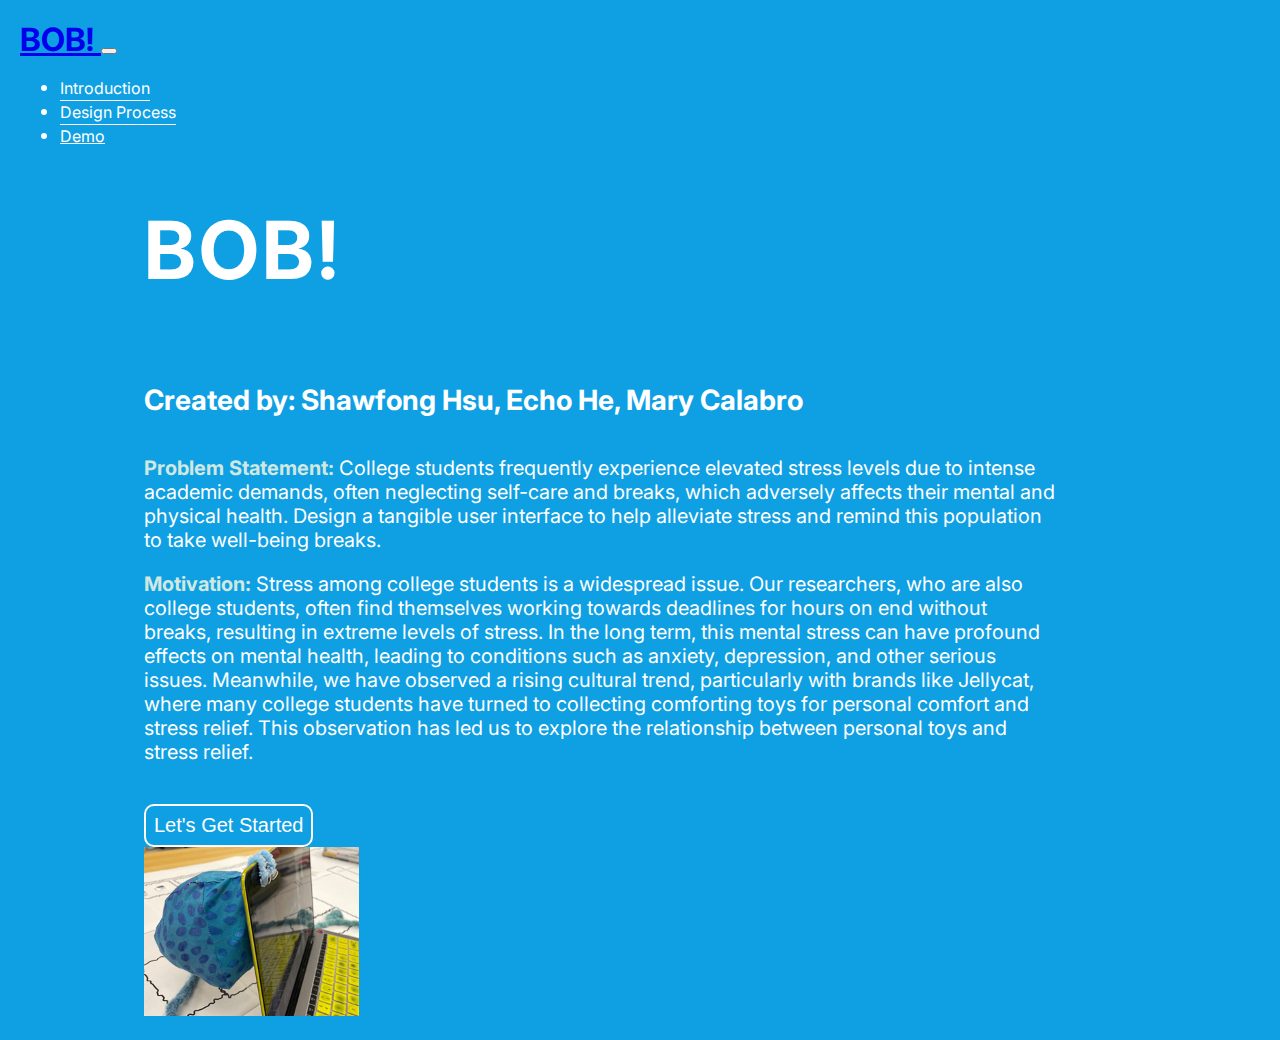
==== index.html @ 3f46c28d "Add files via upload" ====
<!DOCTYPE html>
<html lang="en">
    <head>
        <meta charset="utf-8">
        <meta name="viewport" content="width=device-width, initial-scale=1">
        <link href="https://cdn.jsdelivr.net/npm/bootstrap@5.3.0-alpha1/dist/css/bootstrap.min.css" rel="stylesheet" integrity="sha384-GLhlTQ8iRABdZLl6O3oVMWSktQOp6b7In1Zl3/Jr59b6EGGoI1aFkw7cmDA6j6gD" crossorigin="anonymous">
        <link href="https://fonts.googleapis.com/css?family=Inter" rel="stylesheet">
        <link href="https://fonts.googleapis.com/css?family=Source+Code+Pro" rel="stylesheet">
        <link href="style.css" rel="stylesheet">
        <title>Bob</title>
    </head>

    <body>
        <!--NAVBAR-->
        <nav class="navbar navbar-dark navbar-expand-lg">
            <div class="container-fluid">
                <a class="navbar-brand mb-auto" href="index.html">
                    BOB!
                </a>
                <button class="navbar-toggler" type="button" data-bs-toggle="collapse" data-bs-target="#navbarNav" aria-controls="navbarNav" aria-expanded="false" aria-label="Toggle navigation">
                    <span class="navbar-toggler-icon"></span>
                </button>
                <div class="collapse navbar-collapse" id="navbarNav">
                    <ul class="navbar-nav nav-pills ms-auto mb-auto">
                        <li class="nav-item">
                            <a class="nav-link active" aria-current="page" href="index.html">Introduction</a>
                        </li>
                        <li class="nav-item">
                            <a class="nav-link active" aria-current="page" href="designProcess.html">Design Process</a>
                        </li>
                        <li class="nav-item">
                            <a class="nav-link" aria-current="page" href="demo.html">Demo</a>
                        </li>
                    </ul>
                </div>
            </div>
        </nav>
     
        
    <div class="container">
        <div class = 'row d-flex align-items-center justify-content-sm-center'>
            <div class = "col-sm" >
                <h1 class="heading">BOB!</h1>
                <h2 style="padding-top: 2rem; padding-bottom: 1rem;">Created by: Shawfong Hsu, Echo He, Mary Calabro
                </h2>
                <p><span class="accent">Problem Statement:</span> College students frequently experience elevated stress levels due to intense academic demands, often neglecting self-care and breaks, which adversely affects their mental and physical health. Design a tangible user interface to help alleviate stress and remind this population to take well-being breaks.
                </p>
                <p><span class="accent">Motivation:</span> Stress among college students is a widespread issue. Our researchers, who are also college students, often find themselves working towards deadlines for hours on end without breaks, resulting in extreme levels of stress. In the long term, this mental stress can have profound effects on mental health, leading to conditions such as anxiety, depression, and other serious issues. Meanwhile, we have observed a rising cultural trend, particularly with brands like Jellycat, where many college students have turned to collecting comforting toys for personal comfort and stress relief. This observation has led us to explore the relationship between personal toys and stress relief.
                </p>
                <a href="designProcess.html">
                    <button class="startButton" style="padding: 0.5rem;">Let's Get Started</button>
                </a>
            
            </div>
            <div class = 'col-sm-4'>
                <img class="img-responsive" src="bob.png"  alt="bob">
            </div>
        </div>
    </div>
    

<!--
            <h1>HEADING ONE</h1>
            <h2>HEADING TWO</h2>
            <h3>HEADING THREE</h3>
            <h4>SUBTITLE</h4>
            <p>Body text.</p>
-->

        </div>
  
        <script src="https://cdn.jsdelivr.net/npm/bootstrap@5.3.0-alpha1/dist/js/bootstrap.bundle.min.js" integrity="sha384-w76AqPfDkMBDXo30jS1Sgez6pr3x5MlQ1ZAGC+nuZB+EYdgRZgiwxhTBTkF7CXvN" crossorigin="anonymous"></script>
    </body>
</html>
---- style.css ----
@import url('https://fonts.googleapis.com/css2?family=Inter:wght@100;200;300;400;500;600;700;800;900&display=swap');

html body {
    background-color: #0fa0e3;
    color: white;
    padding: 0.75rem;
    font-family: 'Inter', sans-serif;
}

/* FONTS */

h1 {
    font-size: 32px;
    font-weight: bold;
    letter-spacing: 0.2rem;
}

h2 {
    font-size: 28px;
}

.heading {
    font-weight: bold;
    font-size: 80px;
}

.heading-img{
    text-align: center;
    width: 150px;
}

.subheading {
    display: block;
    margin-top: 2rem;
    font-weight: bold;
    font-size: 30px;
    letter-spacing:0.1rem;
    color: #D1E8E2;
}

p {
    font-size:20px; 
}

li {
    font-size: 20px;
}

.accent {
    color: #D1E8E2;
    font-weight: bold;
}

.text-align {
    text-align: center;
}
/* BODY STYLE */
.container {
    margin: 10%;
    margin-top: 2rem;
    padding-right: 5rem;
    margin-bottom: 0;
}

/* NAVBAR STYLE */
.navbar-brand {
    font-weight: bolder;
    font-size: 32px;
}

.nav-link {
    color: white;
    font-size: 16px;
}

.nav-pills .nav-link.active {
    background-color: #0fa0e3;
    text-decoration: underline;
    text-underline-offset: 6px;
}

.dropdown-toggle.show, .nav-link.dropdown-toggle.active.show {
    background-color: #D1E8E2;
    color: black;
    text-decoration: none;
}

.dropdown-menu {
    border: none;
}

.navbar-collapse.show .nav-link {
    padding-left: 1rem;
}

/* ELEMENTS */
.startButton {
    font-size: 20px;
    background-color: #0fa0e3;
    color: white;
    border: 2px solid white;
    margin-top: 20px;
    text-align: center;
    border-radius: 10px;
    cursor: pointer;
    transition: background-color 0.3s, color 0.3s;
}

.startButton:hover {
    background-color: #89C6FF;
    border: none;
    font-weight: bold;
}

hr {
    margin: 1.5rem 0;
    width: 85%;
    margin-left: auto;
    margin-right: auto;
}

#pWithGraph{
    margin-left: 0px;
    margin-right: 0px;
}

.nextButton {  
    position: absolute;
    background-color: #0fa0e3;
    color: white;
    border: 2px solid white;
    margin-bottom: 20px;
    text-align: center;
    border-radius: 10px;
    cursor: pointer;
    transition: background-color 0.3s, color 0.3s;
    padding: 0.25rem 0.5rem;
}

.nextButton:hover {
    background-color: #89C6FF;
    border: 2px solid #c1e0fd;
    font-weight: bold;
}

.center-button {
    display: block;
    text-align: center;
    padding-bottom: 20px;
    margin-bottom: 5%;
}

/*
primary color (green): #6fb062
secondary color: #95c4ef
accents (yellow): #ffde2b
accents (blue): #89C6FF
*/
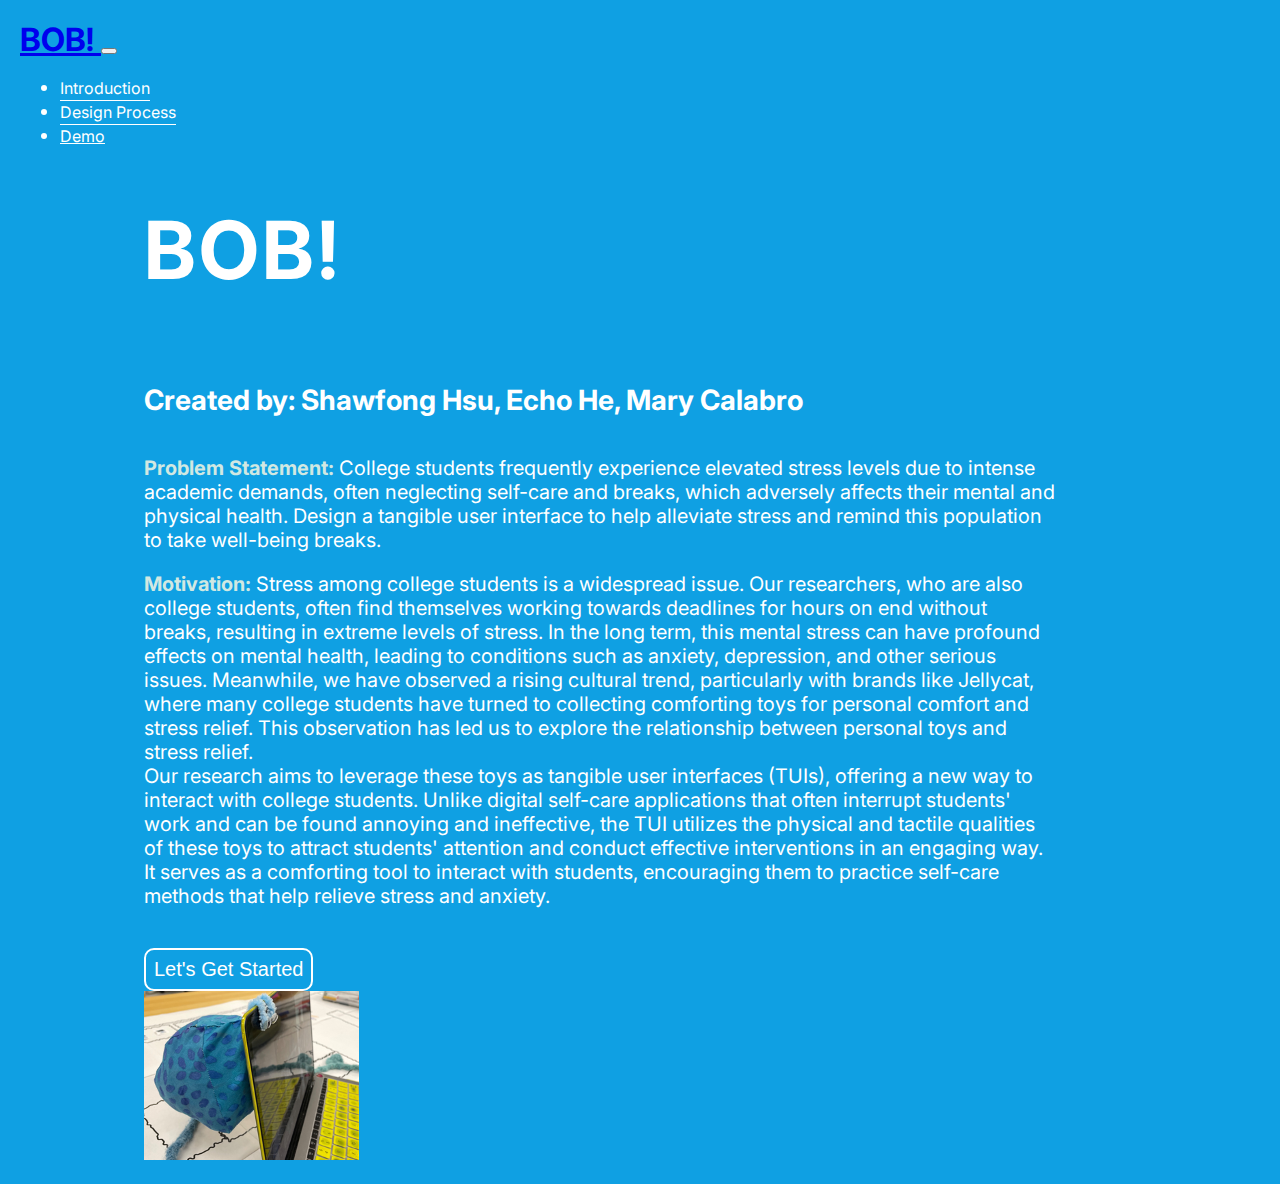
==== commit 9169a011: "index" ====
--- a/index.html
+++ b/index.html
@@ -45,7 +45,8 @@
                 </h2>
                 <p><span class="accent">Problem Statement:</span> College students frequently experience elevated stress levels due to intense academic demands, often neglecting self-care and breaks, which adversely affects their mental and physical health. Design a tangible user interface to help alleviate stress and remind this population to take well-being breaks.
                 </p>
-                <p><span class="accent">Motivation:</span> Stress among college students is a widespread issue. Our researchers, who are also college students, often find themselves working towards deadlines for hours on end without breaks, resulting in extreme levels of stress. In the long term, this mental stress can have profound effects on mental health, leading to conditions such as anxiety, depression, and other serious issues. Meanwhile, we have observed a rising cultural trend, particularly with brands like Jellycat, where many college students have turned to collecting comforting toys for personal comfort and stress relief. This observation has led us to explore the relationship between personal toys and stress relief.
+                <p><span class="accent">Motivation:</span> Stress among college students is a widespread issue. Our researchers, who are also college students, often find themselves working towards deadlines for hours on end without breaks, resulting in extreme levels of stress. In the long term, this mental stress can have profound effects on mental health, leading to conditions such as anxiety, depression, and other serious issues. Meanwhile, we have observed a rising cultural trend, particularly with brands like Jellycat, where many college students have turned to collecting comforting toys for personal comfort and stress relief. This observation has led us to explore the relationship between personal toys and stress relief.<br>
+                Our research aims to leverage these toys as tangible user interfaces (TUIs), offering a new way to interact with college students. Unlike digital self-care applications that often interrupt students' work and can be found annoying and ineffective, the TUI utilizes the physical and tactile qualities of these toys to attract students' attention and conduct effective interventions in an engaging way. It serves as a comforting tool to interact with students, encouraging them to practice self-care methods that help relieve stress and anxiety.
                 </p>
                 <a href="designProcess.html">
                     <button class="startButton" style="padding: 0.5rem;">Let's Get Started</button>
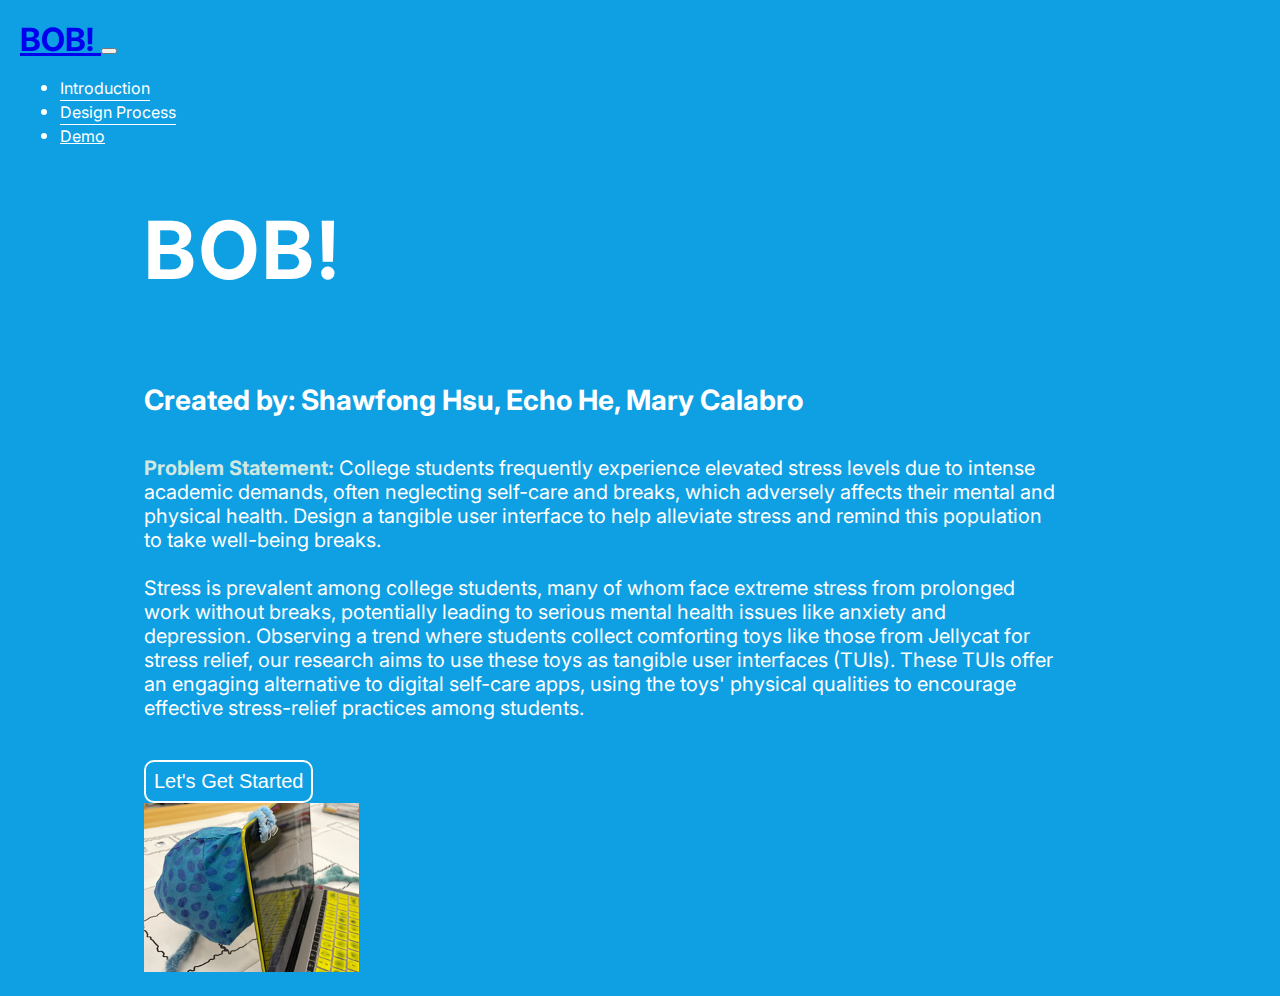
==== commit 4bd75dcb: "index" ====
--- a/index.html
+++ b/index.html
@@ -44,9 +44,9 @@
                 <h2 style="padding-top: 2rem; padding-bottom: 1rem;">Created by: Shawfong Hsu, Echo He, Mary Calabro
                 </h2>
                 <p><span class="accent">Problem Statement:</span> College students frequently experience elevated stress levels due to intense academic demands, often neglecting self-care and breaks, which adversely affects their mental and physical health. Design a tangible user interface to help alleviate stress and remind this population to take well-being breaks.
-                </p>
-                <p><span class="accent">Motivation:</span> Stress among college students is a widespread issue. Our researchers, who are also college students, often find themselves working towards deadlines for hours on end without breaks, resulting in extreme levels of stress. In the long term, this mental stress can have profound effects on mental health, leading to conditions such as anxiety, depression, and other serious issues. Meanwhile, we have observed a rising cultural trend, particularly with brands like Jellycat, where many college students have turned to collecting comforting toys for personal comfort and stress relief. This observation has led us to explore the relationship between personal toys and stress relief.<br>
-                Our research aims to leverage these toys as tangible user interfaces (TUIs), offering a new way to interact with college students. Unlike digital self-care applications that often interrupt students' work and can be found annoying and ineffective, the TUI utilizes the physical and tactile qualities of these toys to attract students' attention and conduct effective interventions in an engaging way. It serves as a comforting tool to interact with students, encouraging them to practice self-care methods that help relieve stress and anxiety.
+                <br>
+                <br>
+                Stress is prevalent among college students, many of whom face extreme stress from prolonged work without breaks, potentially leading to serious mental health issues like anxiety and depression. Observing a trend where students collect comforting toys like those from Jellycat for stress relief, our research aims to use these toys as tangible user interfaces (TUIs). These TUIs offer an engaging alternative to digital self-care apps, using the toys' physical qualities to encourage effective stress-relief practices among students.
                 </p>
                 <a href="designProcess.html">
                     <button class="startButton" style="padding: 0.5rem;">Let's Get Started</button>
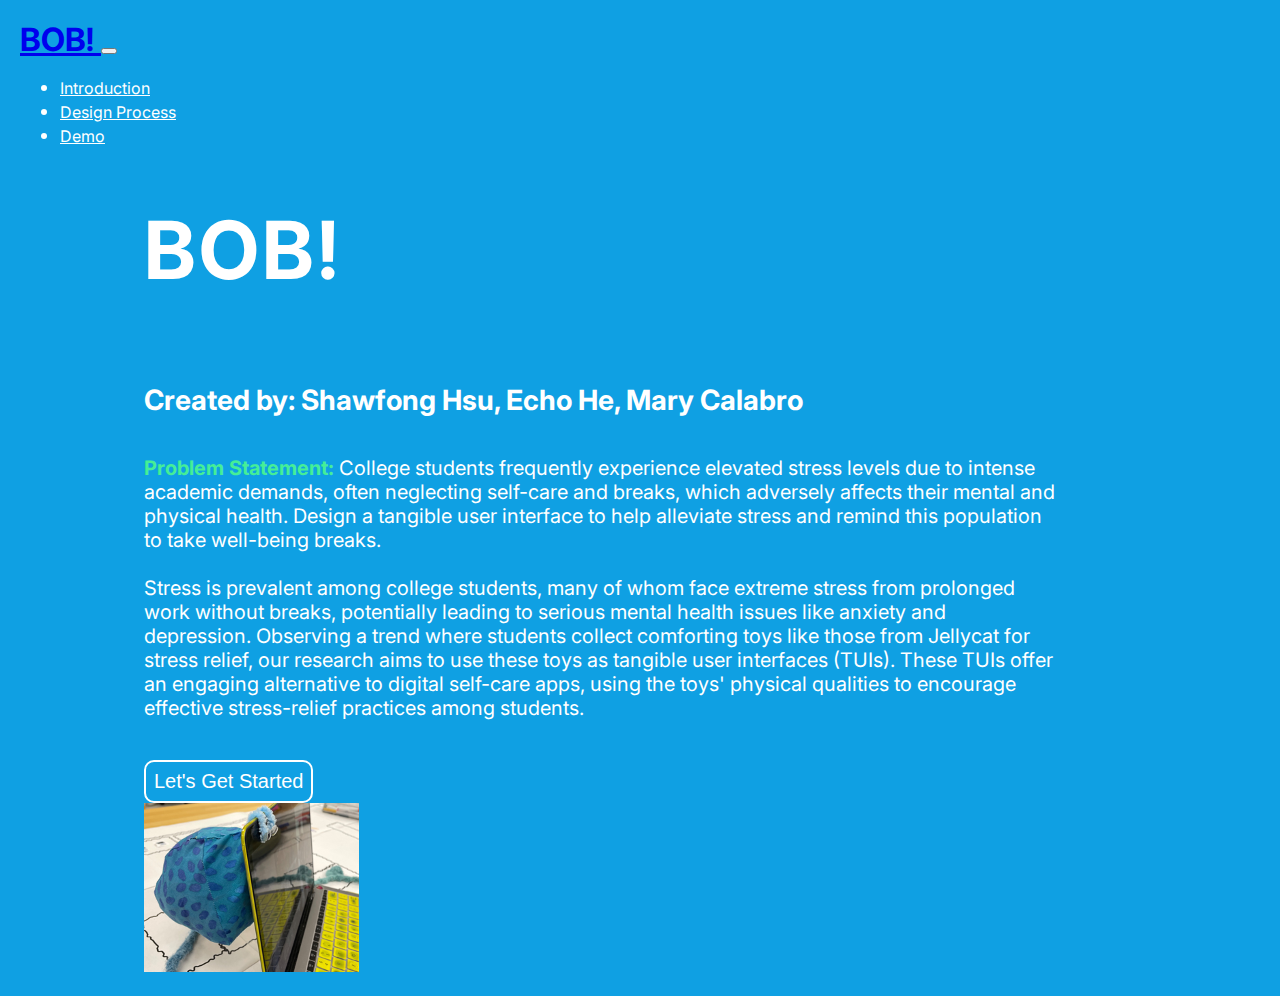
==== commit 553c0860: "styling" ====
--- a/index.html
+++ b/index.html
@@ -23,10 +23,10 @@
                 <div class="collapse navbar-collapse" id="navbarNav">
                     <ul class="navbar-nav nav-pills ms-auto mb-auto">
                         <li class="nav-item">
-                            <a class="nav-link active" aria-current="page" href="index.html">Introduction</a>
+                            <a class="nav-link" aria-current="page" href="index.html">Introduction</a>
                         </li>
                         <li class="nav-item">
-                            <a class="nav-link active" aria-current="page" href="designProcess.html">Design Process</a>
+                            <a class="nav-link" aria-current="page" href="designProcess.html">Design Process</a>
                         </li>
                         <li class="nav-item">
                             <a class="nav-link" aria-current="page" href="demo.html">Demo</a>
--- a/style.css
+++ b/style.css
@@ -35,7 +35,7 @@
     font-weight: bold;
     font-size: 30px;
     letter-spacing:0.1rem;
-    color: #D1E8E2;
+    color: #45ee97;
 }
 
 p {
@@ -47,7 +47,7 @@
 }
 
 .accent {
-    color: #D1E8E2;
+    color: #45ee97;
     font-weight: bold;
 }
 
@@ -73,16 +73,8 @@
     font-size: 16px;
 }
 
-.nav-pills .nav-link.active {
-    background-color: #0fa0e3;
-    text-decoration: underline;
-    text-underline-offset: 6px;
-}
-
-.dropdown-toggle.show, .nav-link.dropdown-toggle.active.show {
-    background-color: #D1E8E2;
-    color: black;
-    text-decoration: none;
+.nav-link:hover {
+    color:aquamarine;
 }
 
 .dropdown-menu {
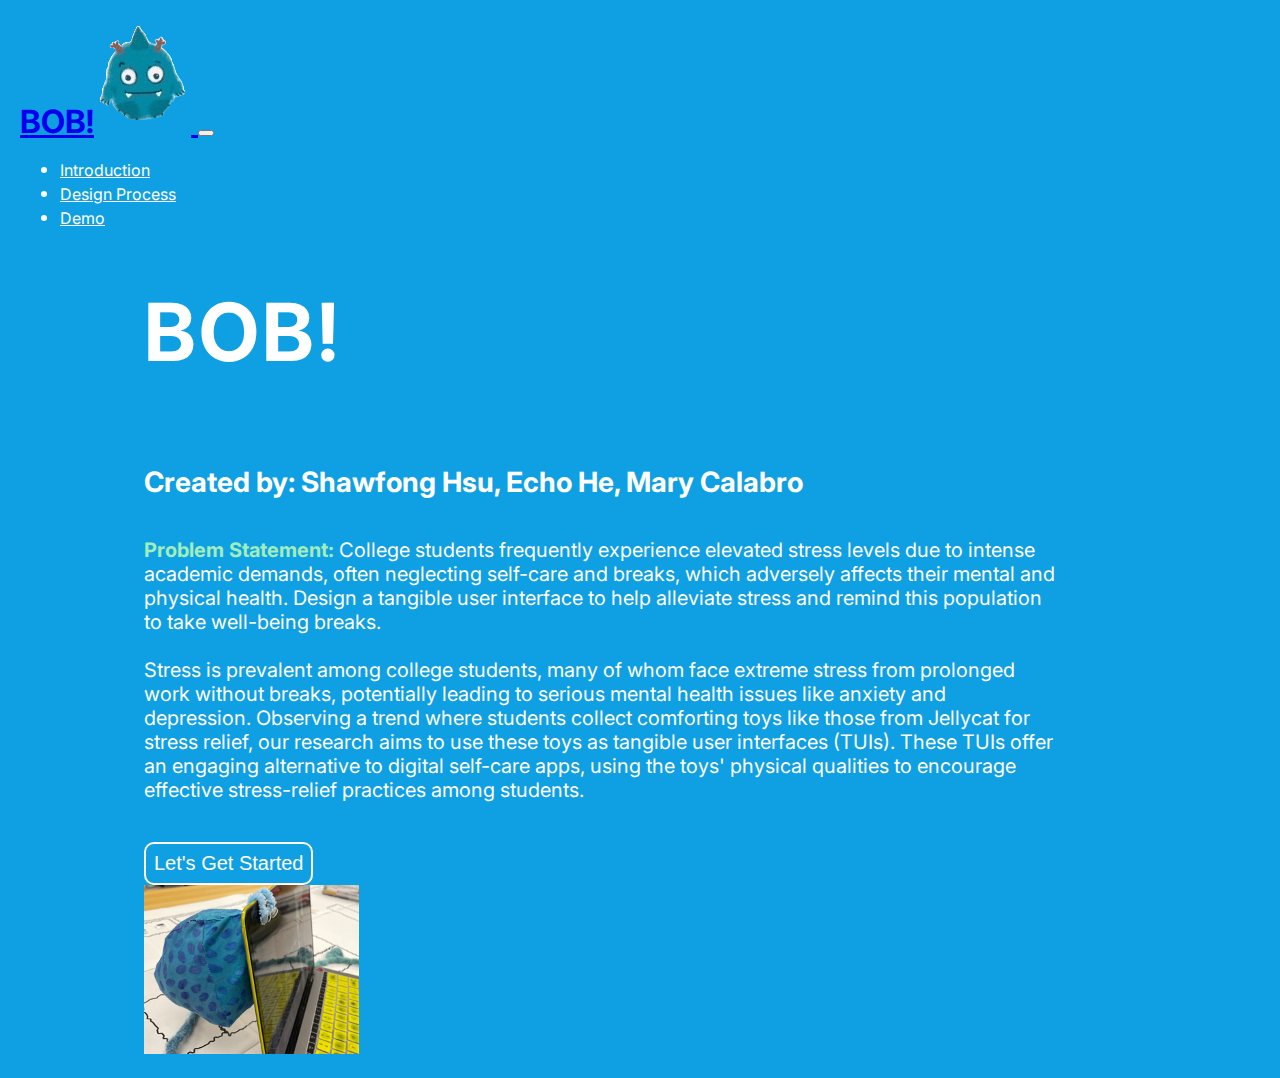
==== commit 1123a9e9: "Update index.html" ====
--- a/index.html
+++ b/index.html
@@ -7,7 +7,7 @@
         <link href="https://fonts.googleapis.com/css?family=Inter" rel="stylesheet">
         <link href="https://fonts.googleapis.com/css?family=Source+Code+Pro" rel="stylesheet">
         <link href="style.css" rel="stylesheet">
-        <title>Bob</title>
+        <title>Bob</title> 
     </head>
 
     <body>
@@ -15,7 +15,7 @@
         <nav class="navbar navbar-dark navbar-expand-lg">
             <div class="container-fluid">
                 <a class="navbar-brand mb-auto" href="index.html">
-                    BOB!
+                    BOB!<img src="bob1.png" alt="bob">
                 </a>
                 <button class="navbar-toggler" type="button" data-bs-toggle="collapse" data-bs-target="#navbarNav" aria-controls="navbarNav" aria-expanded="false" aria-label="Toggle navigation">
                     <span class="navbar-toggler-icon"></span>
@@ -72,4 +72,4 @@
   
         <script src="https://cdn.jsdelivr.net/npm/bootstrap@5.3.0-alpha1/dist/js/bootstrap.bundle.min.js" integrity="sha384-w76AqPfDkMBDXo30jS1Sgez6pr3x5MlQ1ZAGC+nuZB+EYdgRZgiwxhTBTkF7CXvN" crossorigin="anonymous"></script>
     </body>
-</html>+</html>
--- a/style.css
+++ b/style.css
@@ -35,7 +35,7 @@
     font-weight: bold;
     font-size: 30px;
     letter-spacing:0.1rem;
-    color: #45ee97;
+    color: #A1EEBD;
 }
 
 p {
@@ -47,7 +47,7 @@
 }
 
 .accent {
-    color: #45ee97;
+    color: #A1EEBD;
     font-weight: bold;
 }
 
